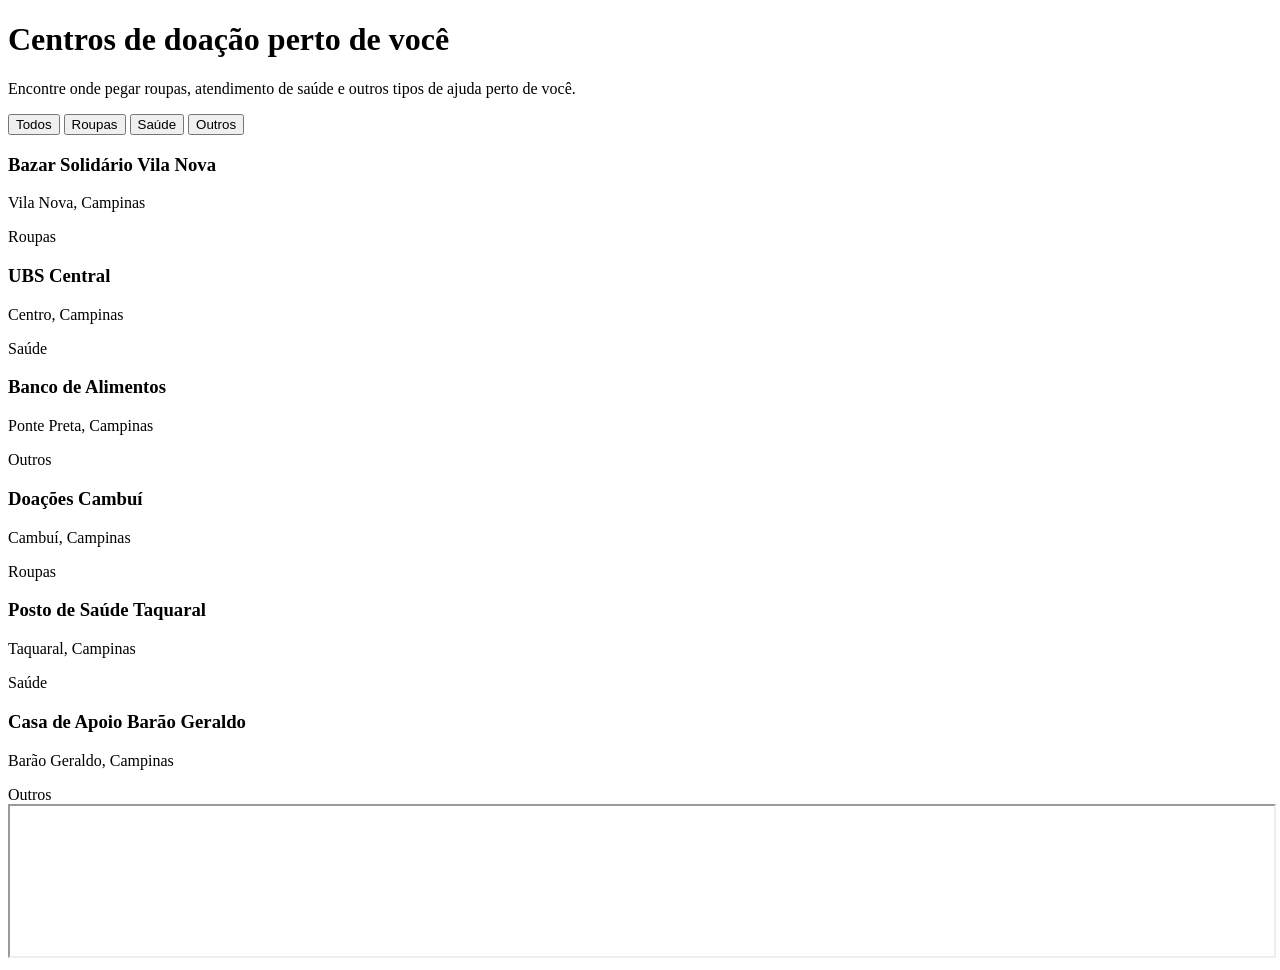
==== index.html @ 28ff629a "Update and rename README.md to index.html" ====
<!DOCTYPE html>
<html lang="pt-br">
<head> 
    <link 
            rel="stylesheet" 
            href="style.css"
        >
<meta charset="UTF-8">
<meta name="viewport" content="width=device-width, initial-scale=1.0">
<title>Centros de doação perto de você</title>

<body>
  <header>
    <h1>Centros de doação perto de você</h1>
    <p>Encontre onde pegar roupas, atendimento de saúde e outros tipos de ajuda perto de você.</p>
 
    
  </header>
 

  <div id="filtros">
    <button class="filtro ativo" data-categoria="todos">Todos</button>
    <button class="filtro" data-categoria="roupa">Roupas</button>
    <button class="filtro" data-categoria="saude">Saúde</button>
    <button class="filtro" data-categoria="outros">Outros</button>
  </div>
 
  <main>
    <div id="lista">
      <div class="centro">
        <h3>Bazar Solidário Vila Nova</h3>
        <p>Vila Nova, Campinas</p>
        <span class="categoria-tag">Roupas</span>
      </div>
      <div class="centro">
        <h3>UBS Central</h3>
        <p>Centro, Campinas</p>
        <span class="categoria-tag">Saúde</span>
      </div>
      <div class="centro">
        <h3>Banco de Alimentos</h3>
        <p>Ponte Preta, Campinas</p>
        <span class="categoria-tag">Outros</span>
      </div>
      <div class="centro">
        <h3>Doações Cambuí</h3>
        <p>Cambuí, Campinas</p>
        <span class="categoria-tag">Roupas</span>
      </div>
      <div class="centro">
        <h3>Posto de Saúde Taquaral</h3>
        <p>Taquaral, Campinas</p>
        <span class="categoria-tag">Saúde</span>
      </div>
      <div class="centro">
        <h3>Casa de Apoio Barão Geraldo</h3>
        <p>Barão Geraldo, Campinas</p>
        <span class="categoria-tag">Outros</span>
      </div>
    </div>
    <iframe
      id="mapa"
      width="100%"
      height="100%"
      loading="lazy"
      src="https://www.openstreetmap.org/export/embed.html?bbox=-47.15%2C-22.95%2C-46.98%2C-22.80&layer=mapnik"
      title="Mapa de Campinas, SP">
    </iframe>
  </main>

  <script>
const x = document.getElementById("status");

function getLocation() {
  if (navigator.geolocation) {
    navigator.geolocation.getCurrentPosition(success, error);
  } else {
    x.innerHTML = "Geolocation is not supported by this browser.";
  }
}
function error(err) {
  alert("Erro ao obter localização: " + err.message);
}

function success(position) {
  const lat = position.coords.latitude;
  const lon = position.coords.longitude;

  x.innerHTML = "Latitude: " + lat + "<br>Longitude: " + lon;

  // Define uma "janela" pequena ao redor do usuário (quanto menor o delta, mais zoom)
  const delta = 0.01;
  const bbox = (lon - delta) + "%2C" + (lat - delta) + "%2C" + (lon + delta) + "%2C" + (lat + delta);

  // Pega o iframe do mapa e troca a URL dele, incluindo o marker=lat,lon
  const mapaFrame = document.getElementById("mapa");
  mapaFrame.src = "https://www.openstreetmap.org/export/embed.html?bbox=" + bbox +
                   "&layer=mapnik&marker=" + lat + "%2C" + lon;
}
</script>

</body>
</html>
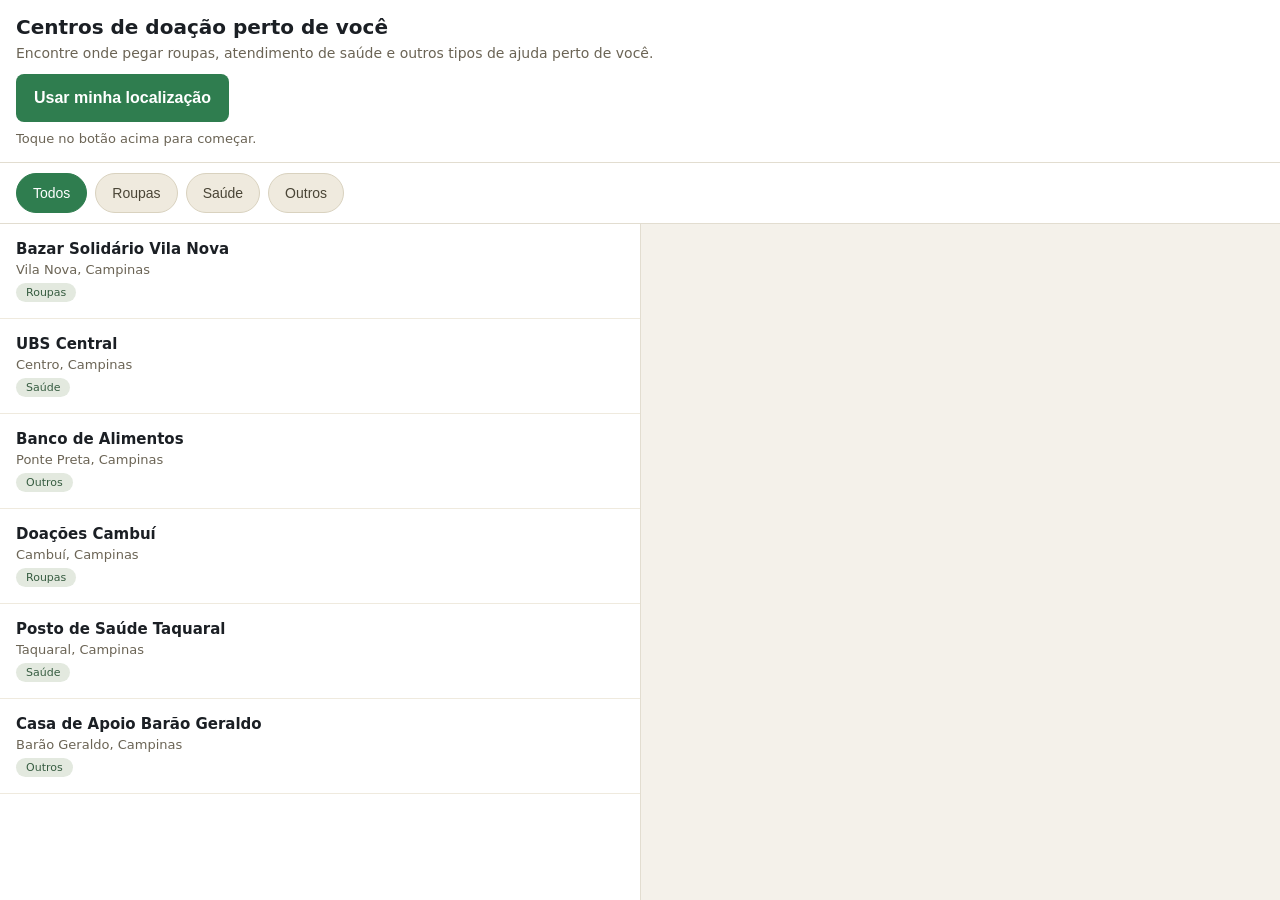
==== commit bda51408: "Update index.html" ====
--- a/index.html
+++ b/index.html
@@ -14,7 +14,10 @@
     <h1>Centros de doação perto de você</h1>
     <p>Encontre onde pegar roupas, atendimento de saúde e outros tipos de ajuda perto de você.</p>
  
-    
+   
+    <button id="btnLocalizar" onclick="getLocation()"> Usar minha localização </button>
+ 
+    <div id="status">Toque no botão acima para começar. </div>
   </header>
  
 
@@ -26,6 +29,7 @@
   </div>
  
   <main>
+
     <div id="lista">
       <div class="centro">
         <h3>Bazar Solidário Vila Nova</h3>
@@ -58,6 +62,8 @@
         <span class="categoria-tag">Outros</span>
       </div>
     </div>
+ 
+
     <iframe
       id="mapa"
       width="100%"
--- a/style.css
+++ b/style.css
@@ -0,0 +1,157 @@
+* { margin: 0; padding: 0; box-sizing: border-box; }
+ 
+  html, body {
+    height: 100%;
+    touch-action: manipulation;
+  }
+ 
+  body {
+    font-family: system-ui, sans-serif;
+    background: #f4f1ea;
+    color: #1b1f24;
+    display: flex;
+    flex-direction: column;
+    height: 100vh;
+    height: 100dvh;
+  }
+ 
+  header {
+    padding: 14px 16px;
+    background: #ffffff;
+    border-bottom: 1px solid #e2ddd0;
+    flex-shrink: 0;
+  }
+ 
+  header h1 {
+    font-size: 18px;
+    font-weight: 700;
+    line-height: 1.3;
+  }
+ 
+  header p {
+    font-size: 13px;
+    color: #6b6455;
+    margin-top: 4px;
+    line-height: 1.4;
+  }
+ 
+  #btnLocalizar {
+    margin-top: 10px;
+    width: 100%;
+    background: #2f7d4f; 
+    color: white;
+    border: none;
+    padding: 14px 18px;
+    border-radius: 8px;
+    font-size: 16px;
+    font-weight: 600;
+    cursor: pointer;
+    min-height: 48px;
+  }
+ 
+  #status {
+    font-size: 13px;
+    color: #6b6455;
+    margin-top: 8px;
+    line-height: 1.4;
+  }
+ 
+  #filtros {
+    display: flex;
+    gap: 8px;
+    padding: 10px 16px;
+    background: #ffffff;
+    border-bottom: 1px solid #e2ddd0;
+    flex-shrink: 0;
+    overflow-x: auto;
+    -webkit-overflow-scrolling: touch;
+  }
+ 
+  .filtro {
+    background: #efeade;
+    border: 1px solid #d9d2bf;
+    color: #4a4536;
+    padding: 10px 16px;
+    border-radius: 20px;
+    font-size: 14px;
+    cursor: pointer; 
+    white-space: nowrap;
+    flex-shrink: 0;
+    min-height: 40px;
+  }
+ 
+  .filtro.ativo {
+    background: #2f7d4f;
+    border-color: #2f7d4f;
+    color: white;
+  }
+ 
+  main {
+    flex: 1;
+    display: flex;
+    flex-direction: column;
+    overflow: hidden;
+    min-height: 0;
+  }
+ 
+  #mapa {
+    height: 45vh;
+    flex-shrink: 0;
+    border: none; /* remove borda padrão do iframe */
+  }
+ 
+  #lista {
+    flex: 1;
+    overflow-y: auto;
+    -webkit-overflow-scrolling: touch;
+    background: #ffffff;
+  }
+ 
+  .centro {
+    padding: 16px;
+    border-bottom: 1px solid #efeade;
+    min-height: 44px;
+  }
+ 
+  .centro h3 {
+    font-size: 15px;
+    margin-bottom: 4px;
+  }
+ 
+  .centro p {
+    font-size: 13px;
+    color: #6b6455;
+  }
+ 
+  .categoria-tag {
+    display: inline-block;
+    font-size: 11px;
+    background: #e3e9df;
+    color: #365c40;
+    padding: 3px 10px;
+    border-radius: 10px;
+    margin-top: 6px;
+  }
+ 
+  @media (min-width: 700px) {
+    header h1 { font-size: 20px; }
+    header p { font-size: 14px; }
+ 
+    #btnLocalizar { width: auto; }
+ 
+    main {
+      flex-direction: row;
+    }
+ 
+    #lista {
+      width: 340px;
+      order: -1;
+      border-right: 1px solid #e2ddd0;
+    }
+ 
+    #mapa {
+      height: auto;
+      flex: 1;
+    }
+  }
+  
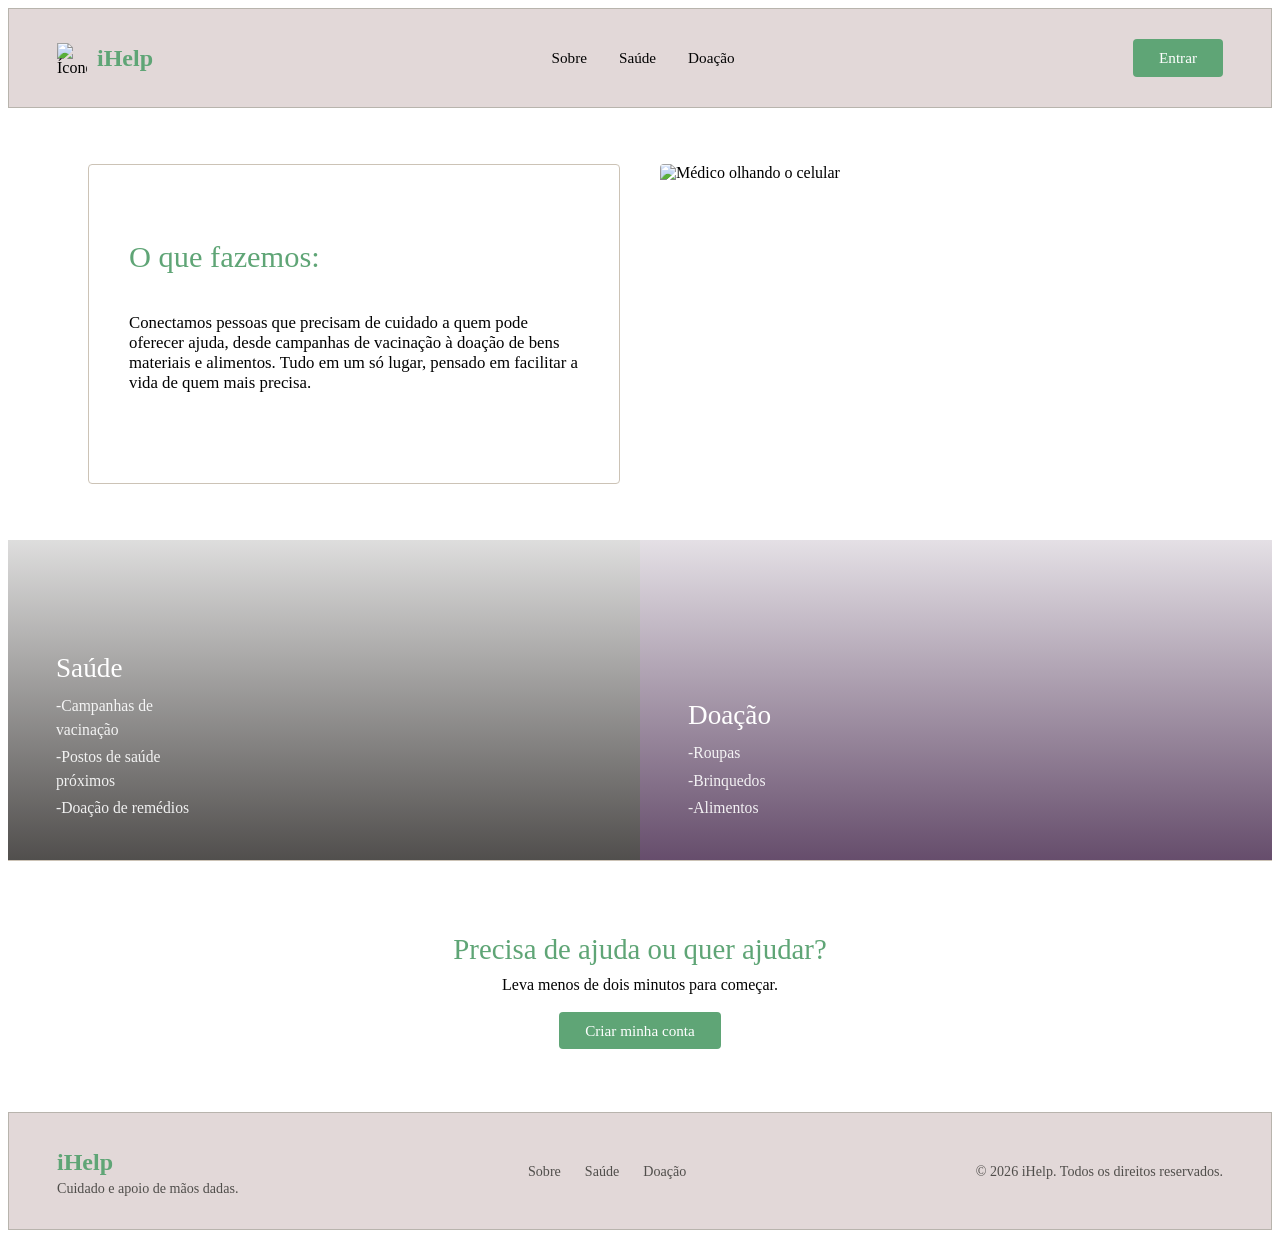
==== commit de0b5de0: "Rename PaginaInicio.html to index.html" ====
--- a/index.html
+++ b/index.html
@@ -1,111 +1,110 @@
 <!DOCTYPE html>
-<html lang="pt-br">
-<head> 
-    <link 
+<html lang="pt-BR">
+
+<head>
+
+        <title>iHelp — Cuidado e apoio para quem precisa</title>
+
+        <link 
             rel="stylesheet" 
-            href="style.css"
+            href="PaginaInicio.css"
         >
-<meta charset="UTF-8">
-<meta name="viewport" content="width=device-width, initial-scale=1.0">
-<title>Centros de doação perto de você</title>
+        
+</head>
 
 <body>
-  <header>
-    <h1>Centros de doação perto de você</h1>
-    <p>Encontre onde pegar roupas, atendimento de saúde e outros tipos de ajuda perto de você.</p>
- 
-   
-    <button id="btnLocalizar" onclick="getLocation()"> Usar minha localização </button>
- 
-    <div id="status">Toque no botão acima para começar. </div>
-  </header>
- 
+    
+    <header class="barra_topo">
 
-  <div id="filtros">
-    <button class="filtro ativo" data-categoria="todos">Todos</button>
-    <button class="filtro" data-categoria="roupa">Roupas</button>
-    <button class="filtro" data-categoria="saude">Saúde</button>
-    <button class="filtro" data-categoria="outros">Outros</button>
-  </div>
- 
-  <main>
+        <p class="marca">
+        <img class="icone_marca" src="ihelp.svg" alt="Ícone iHelp">
+        <span class="nome_site">iHelp</span>
+        </p>
 
-    <div id="lista">
-      <div class="centro">
-        <h3>Bazar Solidário Vila Nova</h3>
-        <p>Vila Nova, Campinas</p>
-        <span class="categoria-tag">Roupas</span>
-      </div>
-      <div class="centro">
-        <h3>UBS Central</h3>
-        <p>Centro, Campinas</p>
-        <span class="categoria-tag">Saúde</span>
-      </div>
-      <div class="centro">
-        <h3>Banco de Alimentos</h3>
-        <p>Ponte Preta, Campinas</p>
-        <span class="categoria-tag">Outros</span>
-      </div>
-      <div class="centro">
-        <h3>Doações Cambuí</h3>
-        <p>Cambuí, Campinas</p>
-        <span class="categoria-tag">Roupas</span>
-      </div>
-      <div class="centro">
-        <h3>Posto de Saúde Taquaral</h3>
-        <p>Taquaral, Campinas</p>
-        <span class="categoria-tag">Saúde</span>
-      </div>
-      <div class="centro">
-        <h3>Casa de Apoio Barão Geraldo</h3>
-        <p>Barão Geraldo, Campinas</p>
-        <span class="categoria-tag">Outros</span>
-      </div>
-    </div>
- 
+        <p class="barra_topo__links">
+        <a href="#sobre">Sobre</a>
+        <a href="#saude">Saúde</a>
+        <a href="#doacao">Doação</a>
+        </p>
 
-    <iframe
-      id="mapa"
-      width="100%"
-      height="100%"
-      loading="lazy"
-      src="https://www.openstreetmap.org/export/embed.html?bbox=-47.15%2C-22.95%2C-46.98%2C-22.80&layer=mapnik"
-      title="Mapa de Campinas, SP">
-    </iframe>
-  </main>
+        <a class="btn-entrar" href="Cad.html">Entrar</a>
 
-  <script>
-const x = document.getElementById("status");
+    </header>
+    
+    <main>
+        
+        <section class="informações" id="sobre">
 
-function getLocation() {
-  if (navigator.geolocation) {
-    navigator.geolocation.getCurrentPosition(success, error);
-  } else {
-    x.innerHTML = "Geolocation is not supported by this browser.";
-  }
-}
-function error(err) {
-  alert("Erro ao obter localização: " + err.message);
-}
+            <article class="informações__card">
+                <p class="informações__title">O que fazemos:</p>
+                <p class="informações__text">
+                    Conectamos pessoas que precisam de cuidado a quem pode oferecer ajuda,
+                    desde campanhas de vacinação à doação de bens materiais e alimentos. Tudo em um só
+                    lugar, pensado em facilitar a vida de quem mais precisa.
+                </p>
+            </article>
 
-function success(position) {
-  const lat = position.coords.latitude;
-  const lon = position.coords.longitude;
+            <figure class="informações__photo">
+                <img src="médico.jpg" alt="Médico olhando o celular">
+            </figure>
 
-  x.innerHTML = "Latitude: " + lat + "<br>Longitude: " + lon;
+        </section>
+        
 
-  // Define uma "janela" pequena ao redor do usuário (quanto menor o delta, mais zoom)
-  const delta = 0.01;
-  const bbox = (lon - delta) + "%2C" + (lat - delta) + "%2C" + (lon + delta) + "%2C" + (lat + delta);
+        
+        <section class="explicações">
 
-  // Pega o iframe do mapa e troca a URL dele, incluindo o marker=lat,lon
-  const mapaFrame = document.getElementById("mapa");
-  mapaFrame.src = "https://www.openstreetmap.org/export/embed.html?bbox=" + bbox +
-                   "&layer=mapnik&marker=" + lat + "%2C" + lon;
-}
-</script>
+            <article class="painel_saúde explicações__painel--saude" id="saude">
+                <div class="explicações">
+                    <h2>Saúde</h2>
+                    <p>-Campanhas de vacinação</p>
+                    <p>-Postos de saúde próximos</p>
+                    <p>-Doação de remédios</p>
+                </div>
+            </article>
 
+      
+            <article class="painel_doacao explicações__painel--doacao" id="doacao">
+                <div class="explicações">
+                    <h2>Doação</h2>
+                    <p>-Roupas</p>
+                    <p>-Brinquedos</p>
+                    <p>-Alimentos</p>
+                </div>
+            </article>
+
+        </section>
+            
+        <section class="chamada">
+
+            <h2>Precisa de ajuda ou quer ajudar?</h2>
+            <p>Leva menos de dois minutos para começar.</p>
+            <a class="btn-entrar" href="Cad.html">Criar minha conta</a>
+
+        </section>
+        
+    </main>
+
+    
+    <footer class="rodape">
+
+        <div class="rodape__marca">
+            <p class="nome_site">iHelp</p>
+            <p>Cuidado e apoio de mãos dadas.</p>
+        </div>
+
+    
+        <nav class="rodape__links">
+            <a href="#sobre">Sobre</a>
+            <a href="#saude">Saúde</a>
+            <a href="#doacao">Doação</a>
+        </nav>
+
+    
+        <p class="rodape__copy">© 2026 iHelp. Todos os direitos reservados.</p>
+
+    </footer>
+    
 </body>
+
 </html>
-
- 
--- a/PaginaInicio.css
+++ b/PaginaInicio.css
@@ -0,0 +1,304 @@
+* { box-sizing: border-box; }
+
+:root {
+  --p: #5fa576;            
+  --p-escuro: #35724a;     
+  --cinza-claro: #e2d8d8;  
+  --cinza-borda: #b8b4ad;  
+  --branco: #FFFFFF;       
+  --preto: #030303;        
+  --cinza: #504e4b;        
+  --linha: #ccc3b6;         
+
+  --raio: 4px; 
+}
+
+html { scroll-behavior: smooth; } 
+
+a { color: inherit; }
+
+img {
+  max-width: 100%;
+  height: auto;
+  display: block;
+}
+
+
+.barra_topo {
+  display: flex;
+  flex-direction: column;
+  align-items: flex-start;
+  gap: 12px;
+  padding: 16px;
+  background: var(--cinza-claro);
+  border: 1px solid var(--cinza-borda); 
+}
+
+.marca,
+.barra_topo__links {
+  margin: 0;
+}
+
+.marca {
+  display: flex;
+  align-items: center;
+  gap: 10px;
+}
+
+.icone_marca {
+  width: 30px;
+  height: 30px;
+}
+
+.nome_site {
+  font-size: 1.5rem;
+  font-weight: 600;
+  color: var(--p); 
+}
+
+.barra_topo__links {
+  display: flex;
+  flex-wrap: wrap;
+  gap: 8px 20px;
+  font-size: 0.95rem;
+}
+
+.barra_topo__links a {
+  text-decoration: none;
+  color: var(--preto);
+}
+
+.barra_topo__links a:hover { color: var(--p); } 
+
+.btn-entrar {
+  font-weight: 500;
+  font-size: 0.95rem;
+  text-decoration: none;
+  color: var(--branco);
+  background: var(--p);
+  padding: 10px 26px;
+  border-radius: var(--raio);
+}
+
+.btn-entrar:hover {
+  background: var(--p-escuro); 
+  border-color: var(--p-escuro);
+}
+
+.informações {
+  display: grid;
+  grid-template-columns: 1fr;
+  gap: 24px;
+  align-items: stretch; 
+  padding: 24px 16px;
+  max-width: 1200px;
+  margin: 0 auto; 
+}
+
+
+.informações__card {
+  border: 1px solid var(--linha);
+  border-radius: var(--raio);
+  padding: 24px;
+  display: flex;
+  flex-direction: column;
+  justify-content: center; 
+}
+
+.informações__title {
+  font-size: 1.5rem;
+  font-weight: 500;
+  color: var(--p);
+  margin: 0 0 20px;
+  line-height: 1.25;
+}
+
+.informações__text {
+  font-size: 1.05rem;
+  color: var(--preto);
+}
+
+
+.informações__photo {
+  margin: 0;
+  border-radius: var(--raio);
+  overflow: hidden; 
+  height: 260px;
+}
+
+.informações__photo img {
+  width: 100%;
+  height: 100%;
+  object-fit: cover; 
+}
+
+
+
+.explicações {
+  display: grid;
+  grid-template-columns: 1fr;
+}
+
+
+.painel_saúde,
+.painel_doacao {
+  position: relative;
+  min-height: 320px;
+  display: flex;
+  align-items: flex-end; 
+  background-size: cover;
+  background-position: center;
+  color: var(--branco); 
+}
+
+
+.painel_saúde {
+  background-image: linear-gradient(180deg, rgba(32,29,27,0.15) 0%, rgba(32,29,27,0.78) 100%),
+    url("Saúde.jpg");
+}
+
+
+.painel_doacao {
+  background-image: linear-gradient(180deg, rgba(75,46,82,0.15) 0%, rgba(75,46,82,0.85) 100%),
+    url("Doação.jpg");
+}
+
+
+.painel_saúde > .explicações,
+.painel_doacao > .explicações {
+  display: block; 
+  padding: 24px 16px;
+  max-width: 30ch;
+}
+
+.painel_saúde h2,
+.painel_doacao h2 {
+  font-weight: 500;
+  font-size: 1.7rem;
+  margin: 0 0 10px;
+}
+
+.painel_saúde p,
+.painel_doacao p {
+  margin: 0 0 4px; 
+  line-height: 1.5;
+  font-size: 0.98rem;
+  color: rgba(255,255,255,0.9); 
+}
+
+
+.chamada {
+  text-align: center;
+  padding: 48px 16px;
+  background: var(--branco);
+  border-top: 1px solid var(--linha); 
+}
+
+.chamada h2 {
+  font-weight: 500;
+  font-size: 1.5rem;
+  color: var(--p);
+  margin: 0 0 10px;
+}
+
+.chamada p {
+  margin: 0 0 28px;
+  color: var(--preto);
+}
+
+
+.rodape {
+  display: flex;
+  flex-direction: column;
+  align-items: flex-start;
+  gap: 16px;
+  padding: 24px 16px;
+  background: var(--cinza-claro);
+  border: 1px solid var(--cinza-borda);
+  font-size: 0.88rem;
+  color: var(--cinza);
+}
+
+.rodape__marca p { margin: 4px 0 0; }
+
+.rodape__links {
+  display: flex;
+  flex-wrap: wrap;
+  gap: 8px 16px;
+}
+
+.rodape__links a { text-decoration: none; }
+.rodape__links a:hover { color: var(--p); }
+
+.rodape__copy { margin: 0; }
+
+
+@media (min-width: 960px) {
+
+  .barra_topo {
+    flex-direction: row;
+    justify-content: space-between;
+    align-items: center;
+    gap: 24px;
+    padding: 18px 48px;
+  }
+
+
+  .marca,
+  .barra_topo__links {
+    margin: 1em 0;
+  }
+
+  .barra_topo__links {
+    gap: 32px;
+  }
+
+  .informações {
+    grid-template-columns: 1fr 1fr;
+    gap: 40px;
+    padding: 56px 48px;
+  }
+
+  .informações__card {
+    padding: 40px;
+  }
+
+  .informações__title {
+    font-size: 1.9rem;
+  }
+
+  .informações__photo {
+    height: auto;
+    min-height: 320px;
+  }
+
+  .explicações {
+    grid-template-columns: 1fr 1fr;
+  }
+
+  .painel_saúde > .explicações,
+  .painel_doacao > .explicações {
+    padding: 36px 48px;
+  }
+
+  .chamada {
+    padding: 72px 24px;
+  }
+
+  .chamada h2 {
+    font-size: 1.8rem;
+  }
+
+  .rodape {
+    flex-direction: row;
+    flex-wrap: wrap;
+    justify-content: space-between;
+    align-items: center;
+    gap: 20px;
+    padding: 32px 48px;
+  }
+
+  .rodape__links {
+    gap: 24px;
+  }
+}
